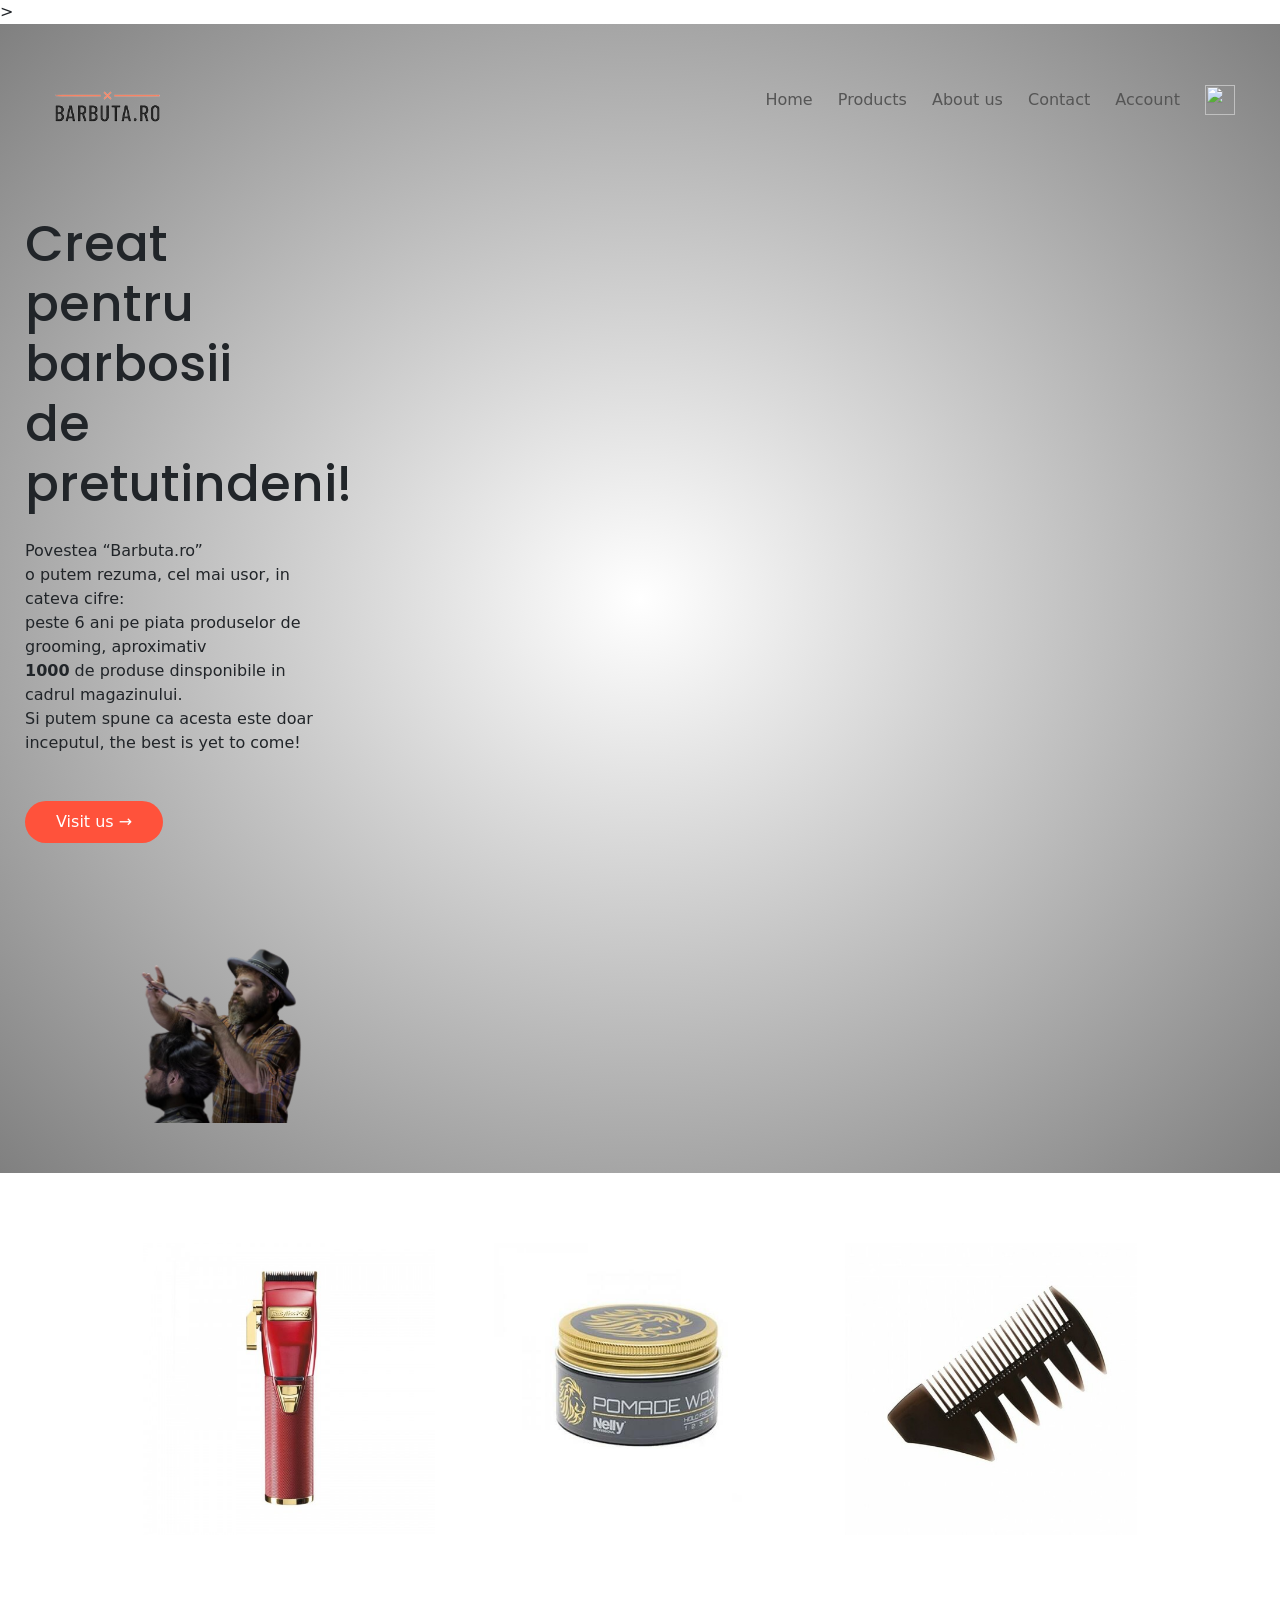
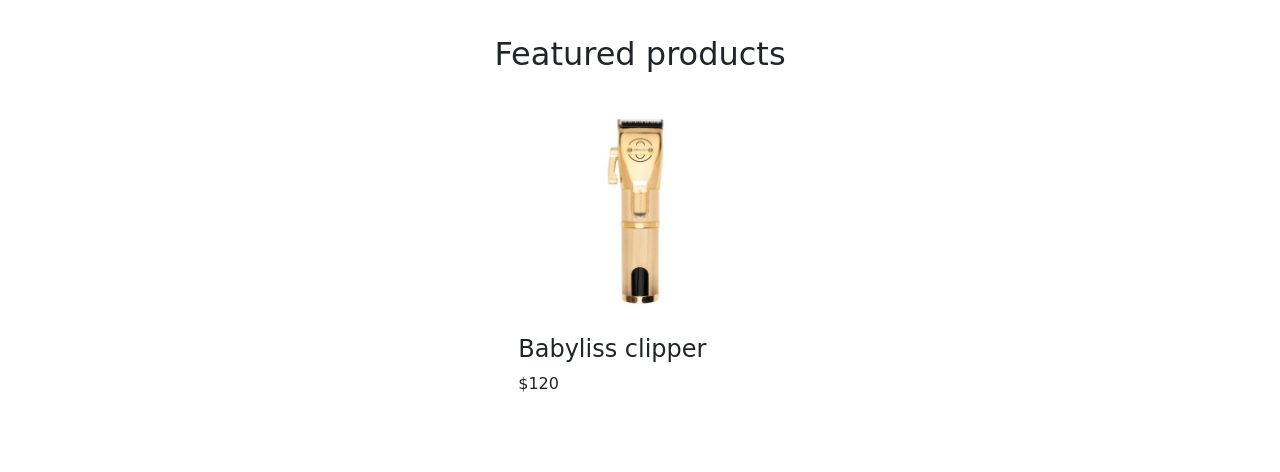
==== index.html @ 194eacf0 "primul commit" ====
<!DOCTYPE html>
<html lang="en">
<head>
  <meta charset="UTF-8">
  <meta http-equiv="X-UA-Compatible" content="IE=edge">
  <meta name="viewport" content="width=device-width, initial-scale=1.0">
  <link rel="stylesheet" href="https://cdn.jsdelivr.net/npm/bootstrap@5.1.3/dist/css/bootstrap.min.css">
  <title>Barbuta.ro</title>
<link rel="stylesheet" href="styles.css">
<link href="https://fonts.googleapis.com/css2?family=Poppins:wght@300;400;500;600;700&display=swap" rel="stylesheet">
<link rel="stylesheet" href="path/to/font-awesome/css/font-awesome.min.css">

>
</head>
<body>
  <div class="header">
  <div class="container">
  <div class="navbar">
    <div class="logo">
      <img src="assets/logoo.png" width="125px">
    </div>
    <nav>
      <ul>
        <li><a href=""> Home </a> </li>
        <li><a href=""> Products </a> </li>
        <li><a href=""> About us  </a> </li>
        <li><a href=""> Contact  </a> </li>
        <li><a href=""> Account </a> </li>
      </ul>
      <img src="assets/cart.png" width="30px" height="30px" >
    </nav>
  </div>
  <div calss="row">
    <div class="col-2">
      <h1> Creat pentru barbosii <br>de pretutindeni! </h1>
      <p>Povestea “Barbuta.ro”<br> o putem rezuma, cel mai usor, in cateva cifre:<br> peste 6 ani pe piata produselor de grooming, aproximativ<br> <strong>1000</strong> de produse dinsponibile in cadrul magazinului.<br> Si putem spune ca acesta este doar inceputul, the best is yet to come!</p>
    <a href="" class="btn"> Visit us &#8594;</a>
    </div>
    <div class="col-2">
      <img src="assets/imaginea.png">

    </div>
  </div>
</div>
</div>
  
<!-- categorii -->
<div class="categories">
  <div class="small-container">
<div class="row">
  <div class="col-3">
    <img src="assets/babyliss.jpg">
  </div>
  <div class="col-3">
    <img src="assets/ceara.jpg">
  </div>
  <div class="col-3">
    <img src="assets/pieptene.jpg">
  </div>
  </div>
</div>
</div>
<!-- produse -->
<div class="small-container">
  <h2 class="title"> Featured products </h2>
  <div class="row">
    <div class="col-4">
    <img src="assets/babyliss2.jpg">
    <h4>Babyliss clipper</h4>
    <div class="rating">
    <i class="fa-solid fa-star"></i>
    <i class="fa-solid fa-star"></i>
    <i class="fa-solid fa-star"></i>
    <i class="fa-solid fa-star"></i>
    <i class="fa-solid fa-star-half-stroke"></i>
    <p>$120</p>
  </div>
    </div>
  </div>
  </div>
</div>
</body>
</html>
---- styles.css ----
* {
    margin:0;
    padding:0;
    box-sizing: border-box;
}

.navbar {
    display: flex;
    align-items: center;
    padding:20px;

}
 nav{
    flex:1;
    text-align: right;
}
 nav ul {
    display: inline-block;
    list-style-type: none;
}
 nav ul li {
    display: inline-block;
    margin-right: 20px;
}
.navbar a{
    text-decoration: none;
    color: #555;
}
.navbar p{
    color: #555;
}
.container {
    max-width: 1300px;
    margin: auto;
    padding-left: 25px;
    padding-right: 25px;
}
.row {
    display: flex;
    align-items: center;
    flex-wrap: wrap;
    justify-content: space-around;
}
.col-2 {
    flex-basis:50%;
    min-width: 300px;
}
.col-2 img {
    max-width: 100%;
    padding: 50px 0;
}
.col-2 h1 {
    font-family: 'Poppins';
    font-size: 50px;
    line-height: 60px;
    margin: 25px 0;
}
.btn {
    display:inline-block;
    background: #ff523b ;
    color: #fff;
    padding: 8px 30px;
    margin: 30px 0;
    border-radius: 30px;
    transition: background 0.5s; 
}
.btn:hover{
    background: #563434 ;
}
.header {
    background: radial-gradient(#fff,#808080);
}
.header .row {
    margin-top: 70px;
}
 .categories {
    margin: 70px 0;
 }
 .col-3 {
    flex-basis: 30%;
    min-width: 250px;
    margin-bottom: 30px;
 }
 .col-3 img {
    width:100%;
 }
 .small-container {
    max-width: 1080px;
    margin:auto;
    padding-left: 25px;
    padding-right: 25px;
 }
 .col-4 {
    flex-basis: 25%;
    padding: 10px;
    min-width: 200px;
    margin-bottom: 50px;
 }
 .col-4 img {
    width: 100%;
 }
 .title {
    text-align: center;
 }
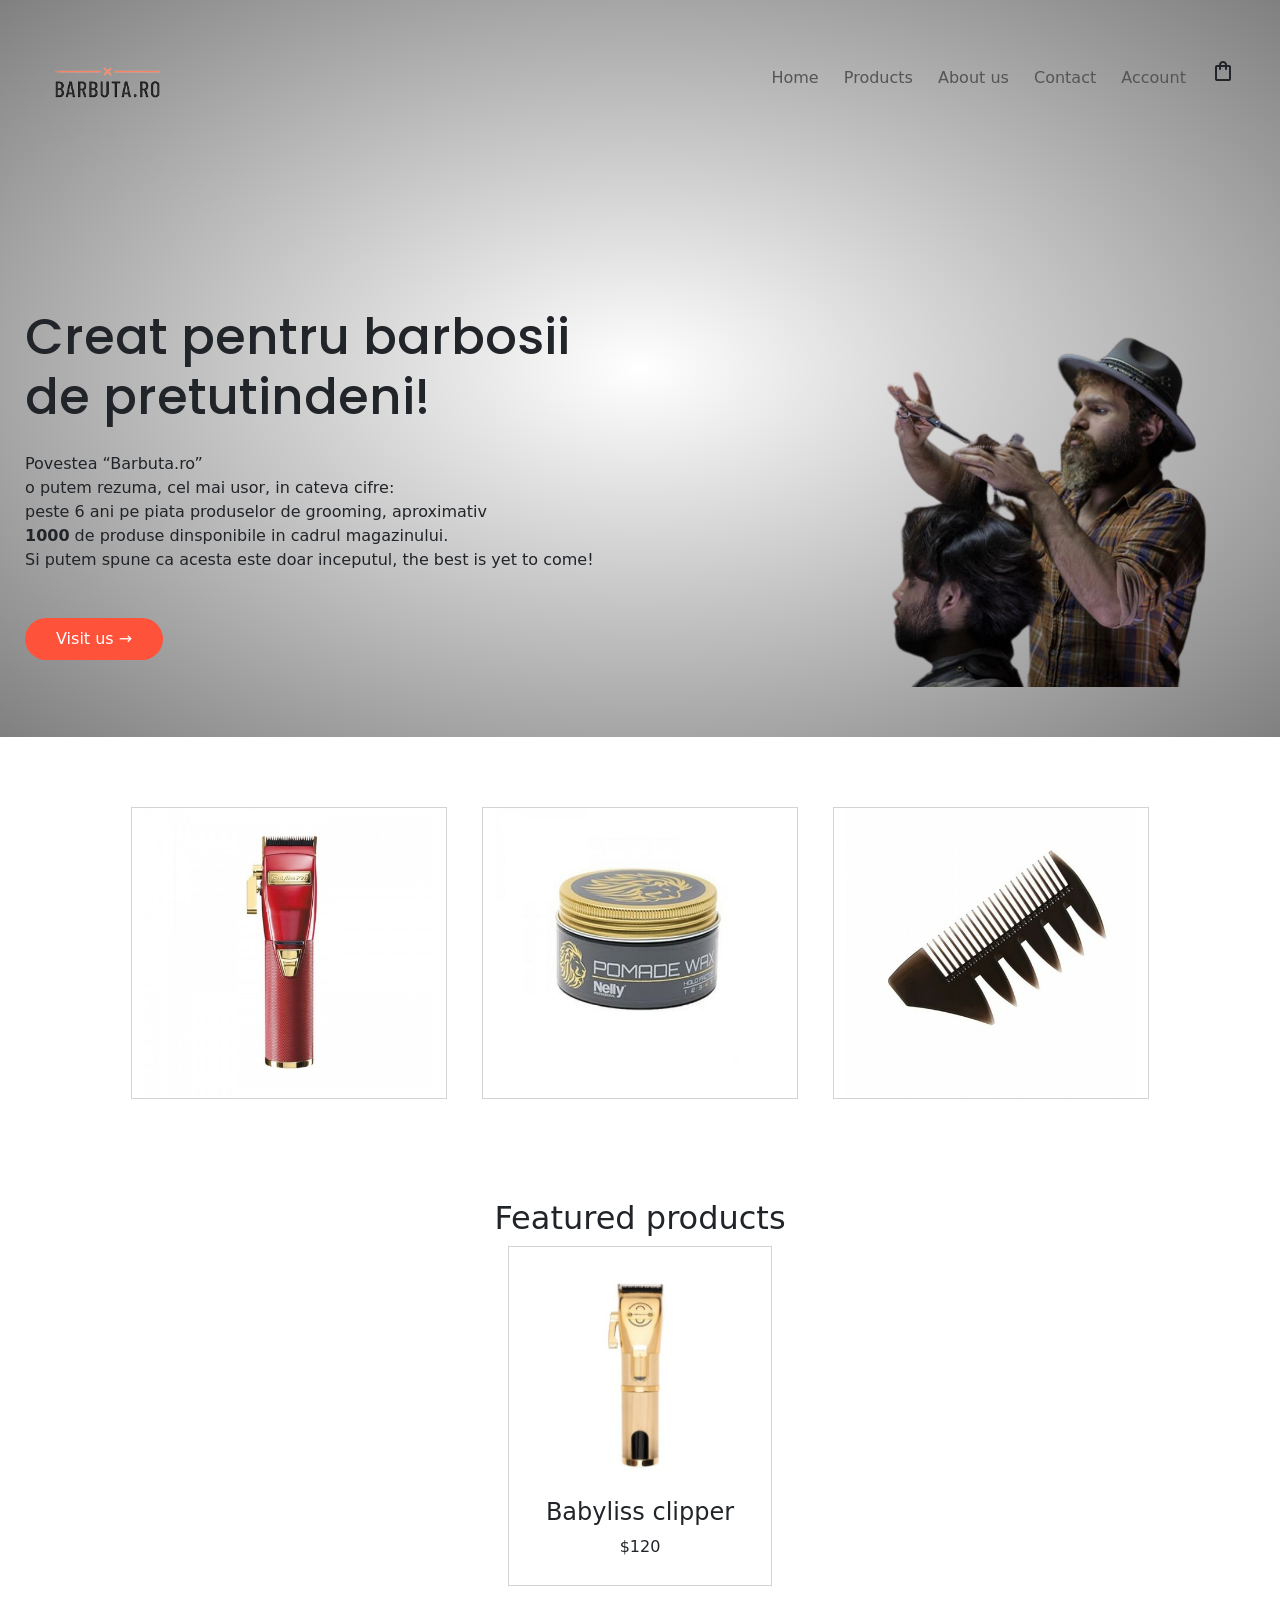
==== commit 6481ea60: "- fix" ====
--- a/index.html
+++ b/index.html
@@ -8,9 +8,7 @@
   <title>Barbuta.ro</title>
 <link rel="stylesheet" href="styles.css">
 <link href="https://fonts.googleapis.com/css2?family=Poppins:wght@300;400;500;600;700&display=swap" rel="stylesheet">
-<link rel="stylesheet" href="path/to/font-awesome/css/font-awesome.min.css">
-
->
+<link rel="stylesheet" href="https://fonts.googleapis.com/css2?family=Material+Symbols+Outlined:opsz,wght,FILL,GRAD@48,400,0,0" />
 </head>
 <body>
   <div class="header">
@@ -27,10 +25,12 @@
         <li><a href=""> Contact  </a> </li>
         <li><a href=""> Account </a> </li>
       </ul>
-      <img src="assets/cart.png" width="30px" height="30px" >
+      <span class="material-symbols-outlined">
+        shopping_bag
+        </span>
     </nav>
   </div>
-  <div calss="row">
+  <div class="row">
     <div class="col-2">
       <h1> Creat pentru barbosii <br>de pretutindeni! </h1>
       <p>Povestea “Barbuta.ro”<br> o putem rezuma, cel mai usor, in cateva cifre:<br> peste 6 ani pe piata produselor de grooming, aproximativ<br> <strong>1000</strong> de produse dinsponibile in cadrul magazinului.<br> Si putem spune ca acesta este doar inceputul, the best is yet to come!</p>
--- a/styles.css
+++ b/styles.css
@@ -80,6 +80,7 @@
     flex-basis: 30%;
     min-width: 250px;
     margin-bottom: 30px;
+    border: 1px solid #d3d3d3
  }
  .col-3 img {
     width:100%;
@@ -95,6 +96,8 @@
     padding: 10px;
     min-width: 200px;
     margin-bottom: 50px;
+    border: 1px solid #d3d3d3;
+    text-align: center;
  }
  .col-4 img {
     width: 100%;
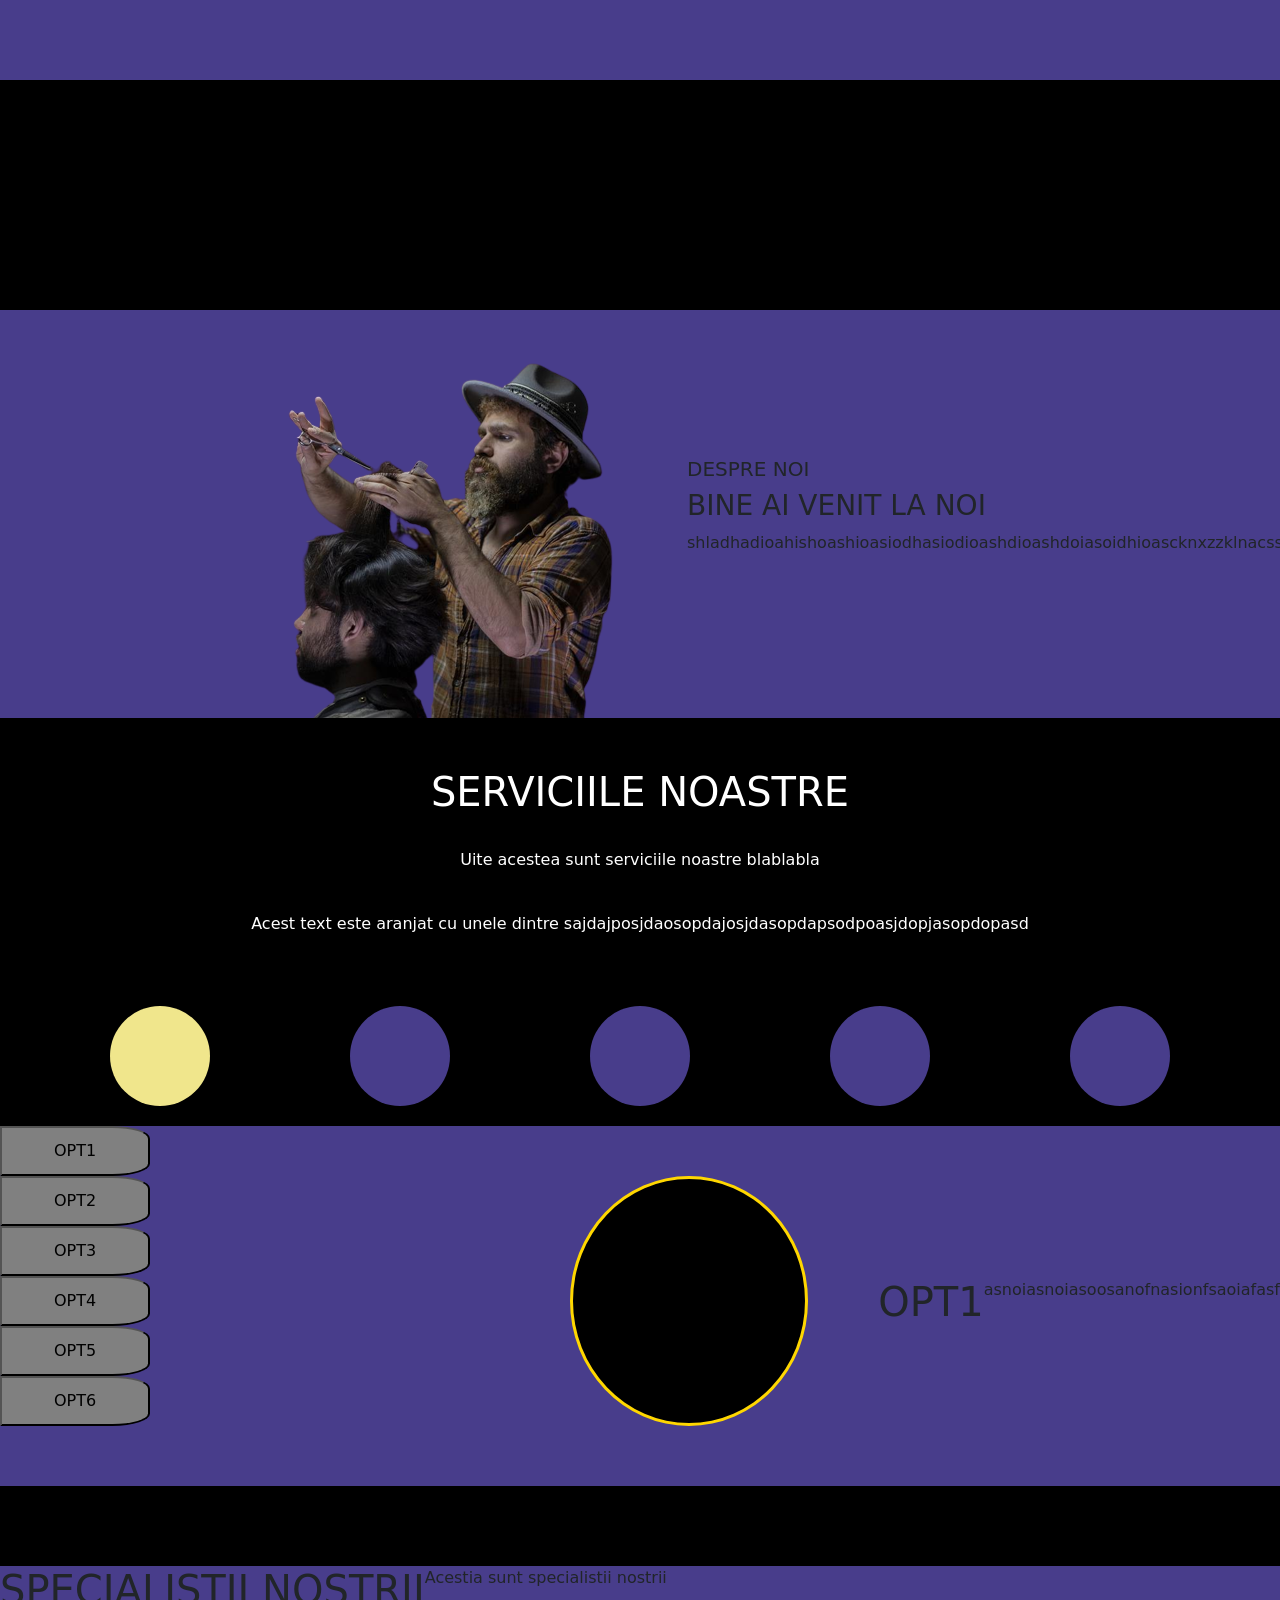
==== commit d27157b8: "Asta am facut pana acum, m-a incurcat foarte mult pozitia in pagina." ====
--- a/index.html
+++ b/index.html
@@ -1,83 +1,68 @@
 <!DOCTYPE html>
 <html lang="en">
+
 <head>
   <meta charset="UTF-8">
   <meta http-equiv="X-UA-Compatible" content="IE=edge">
   <meta name="viewport" content="width=device-width, initial-scale=1.0">
   <link rel="stylesheet" href="https://cdn.jsdelivr.net/npm/bootstrap@5.1.3/dist/css/bootstrap.min.css">
   <title>Barbuta.ro</title>
-<link rel="stylesheet" href="styles.css">
-<link href="https://fonts.googleapis.com/css2?family=Poppins:wght@300;400;500;600;700&display=swap" rel="stylesheet">
-<link rel="stylesheet" href="https://fonts.googleapis.com/css2?family=Material+Symbols+Outlined:opsz,wght,FILL,GRAD@48,400,0,0" />
+  <link rel="stylesheet" href="styles.css">
+  <link href="https://fonts.googleapis.com/css2?family=Poppins:wght@300;400;500;600;700&display=swap" rel="stylesheet">
 </head>
+
 <body>
-  <div class="header">
-  <div class="container">
-  <div class="navbar">
-    <div class="logo">
-      <img src="assets/logoo.png" width="125px">
+  <div class="header"></div>
+  <div class="header2"></div>
+  <div class="container1">
+    <div class="img1">
+      <img src="assets/imaginea.png">
     </div>
-    <nav>
-      <ul>
-        <li><a href=""> Home </a> </li>
-        <li><a href=""> Products </a> </li>
-        <li><a href=""> About us  </a> </li>
-        <li><a href=""> Contact  </a> </li>
-        <li><a href=""> Account </a> </li>
-      </ul>
-      <span class="material-symbols-outlined">
-        shopping_bag
-        </span>
-    </nav>
+    <div class="txt1">
+      <h5>DESPRE NOI</h5>
+      <h3>BINE AI VENIT LA NOI</h3>
+      <p>shladhadioahishoashioasiodhasiodioashdioashdoiasoidhioascknxzzklnacssicasio</p>
+    </div>
   </div>
-  <div class="row">
-    <div class="col-2">
-      <h1> Creat pentru barbosii <br>de pretutindeni! </h1>
-      <p>Povestea “Barbuta.ro”<br> o putem rezuma, cel mai usor, in cateva cifre:<br> peste 6 ani pe piata produselor de grooming, aproximativ<br> <strong>1000</strong> de produse dinsponibile in cadrul magazinului.<br> Si putem spune ca acesta este doar inceputul, the best is yet to come!</p>
-    <a href="" class="btn"> Visit us &#8594;</a>
+  <div class="container2">
+    <div class="text-container">
+      <h1>SERVICIILE NOASTRE</h1><br>
+      <p>Uite acestea sunt serviciile noastre blablabla</p><br>
+      <p>Acest text este aranjat cu unele dintre sajdajposjdaosopdajosjdasopdapsodpoasjdopjasopdopasd</p>
     </div>
-    <div class="col-2">
-      <img src="assets/imaginea.png">
+    <div class="containercerc">
+      <div class="cerc cerc1"> </div>
+      <div class="cerc"></div>
+      <div class="cerc"></div>
+      <div class="cerc"></div>
+      <div class="cerc"></div>
 
     </div>
   </div>
-</div>
-</div>
-  
-<!-- categorii -->
-<div class="categories">
-  <div class="small-container">
-<div class="row">
-  <div class="col-3">
-    <img src="assets/babyliss.jpg">
   </div>
-  <div class="col-3">
-    <img src="assets/ceara.jpg">
-  </div>
-  <div class="col-3">
-    <img src="assets/pieptene.jpg">
-  </div>
-  </div>
-</div>
-</div>
-<!-- produse -->
-<div class="small-container">
-  <h2 class="title"> Featured products </h2>
-  <div class="row">
-    <div class="col-4">
-    <img src="assets/babyliss2.jpg">
-    <h4>Babyliss clipper</h4>
-    <div class="rating">
-    <i class="fa-solid fa-star"></i>
-    <i class="fa-solid fa-star"></i>
-    <i class="fa-solid fa-star"></i>
-    <i class="fa-solid fa-star"></i>
-    <i class="fa-solid fa-star-half-stroke"></i>
-    <p>$120</p>
-  </div>
+  <div class="container3">
+    <div class="buttoncontainer">
+      <button class="button">OPT1</button>
+      <button class="button">OPT2</button>
+      <button class="button">OPT3</button>
+      <button class="button">OPT4</button>
+      <button class="button">OPT5</button>
+      <button class="button">OPT6</button>
+    </div>
+
+    <div class="bigcerc">
+    </div>
+    <div class="text3">
+      <h1> OPT1</h1><br>
+        <p>asnoiasnoiasoosanofnasionfsaoiafasf</p><br>
     </div>
   </div>
+  <div class="container4">
+    <div class="text4">
+    <h1>SPECIALISTII NOSTRII</h1>
+    <p>Acestia sunt specialistii nostrii</p>
+    </div>
   </div>
-</div>
-</body>
-</html>+
+
+</body>
--- a/styles.css
+++ b/styles.css
@@ -1,107 +1,165 @@
 * {
-    margin:0;
-    padding:0;
-    box-sizing: border-box;
+
+    margin: 0;
+    padding: 0;
+    list-style: none;
+    text-decoration: none;
 }
 
-.navbar {
+body {
+    background-color: black;
+}
+
+.header {
+    width: 100%;
+    height: 80px;
+    display: block;
+    background-color: darkslateblue;
+}
+
+.header2 {
+    width: 100%;
+    height: 230px;
+    display: block;
+    background-color: black;
+}
+
+.container1 {
     display: flex;
-    align-items: center;
-    padding:20px;
+    justify-content: space-between;
+    width: 100%;
+    height: auto;
+    padding-left: 25px;
+    padding-right: 25px;
+    background-color: darkslateblue;
+}
+
+.img1 {
+    border-radius: 50%;
+    margin-right: 25px;
+    padding-left: 25px;
+    width: 100%;
+    height: auto;
+}
+
+.txt1 {
+    float: right;
+    margin: auto;
+    width: 50%;
+}
+
+.container2 {
+    width: 100%;
+    height: auto;
+}
+
+.container2 h1 {
+
+    text-align: center;
+    display: auto;
+    color: white;
+}
+
+.container2 p {
+    color: white;
+    text-align: center;
+    display: auto;
 
 }
- nav{
-    flex:1;
-    text-align: right;
-}
- nav ul {
-    display: inline-block;
-    list-style-type: none;
-}
- nav ul li {
-    display: inline-block;
-    margin-right: 20px;
-}
-.navbar a{
-    text-decoration: none;
-    color: #555;
-}
-.navbar p{
-    color: #555;
-}
-.container {
-    max-width: 1300px;
-    margin: auto;
-    padding-left: 25px;
-    padding-right: 25px;
-}
-.row {
+
+.containercerc {
     display: flex;
+    justify-content: center;
     align-items: center;
-    flex-wrap: wrap;
-    justify-content: space-around;
-}
-.col-2 {
-    flex-basis:50%;
-    min-width: 300px;
-}
-.col-2 img {
-    max-width: 100%;
-    padding: 50px 0;
-}
-.col-2 h1 {
-    font-family: 'Poppins';
-    font-size: 50px;
-    line-height: 60px;
-    margin: 25px 0;
-}
-.btn {
-    display:inline-block;
-    background: #ff523b ;
-    color: #fff;
-    padding: 8px 30px;
-    margin: 30px 0;
-    border-radius: 30px;
-    transition: background 0.5s; 
-}
-.btn:hover{
-    background: #563434 ;
-}
-.header {
-    background: radial-gradient(#fff,#808080);
-}
-.header .row {
+    gap: 60px;
     margin-top: 70px;
 }
- .categories {
-    margin: 70px 0;
- }
- .col-3 {
-    flex-basis: 30%;
-    min-width: 250px;
-    margin-bottom: 30px;
-    border: 1px solid #d3d3d3
- }
- .col-3 img {
-    width:100%;
- }
- .small-container {
-    max-width: 1080px;
-    margin:auto;
-    padding-left: 25px;
-    padding-right: 25px;
- }
- .col-4 {
-    flex-basis: 25%;
-    padding: 10px;
-    min-width: 200px;
-    margin-bottom: 50px;
-    border: 1px solid #d3d3d3;
+
+.cerc1 {
+    margin-left: 40px;
+    margin-right: 40px;
+    width: 100px;
+    height: 100px;
+    line-height: 100px;
+    border-radius: 50%;
+    background-color: khaki;
+}
+
+.cerc {
+    margin-left: 40px;
+    margin-right: 40px;
+    width: 100px;
+    height: 100px;
+    line-height: 100px;
+    border-radius: 50%;
+    background-color: darkslateblue;
+}
+
+.cerc1 {
+    background-color: khaki;
+}
+
+.text-container {
+    margin-top: 50px;
+
+}
+
+.button {
+    width: 150px;
+    height: 50px;
+    background-color: grey;
+    border-radius: 0% 25% 25% 0%;
+    display: inline-block;
+    flex-direction: column;
+}
+
+.buttoncontainer {
+    background-color: darkslateblue;
+    display: flex;
+    flex-direction: column;
+}
+
+.container3 {
+    width: 100%;
+    height: auto;
+    background-color: darkslateblue;
+    margin-top: 20px;
+    display: flex;
+    gap: 20px;
+    flex-direction: row;
+}
+
+.bigcerc {
+    width: 250px;
+    height: 250px;
+    line-height: 250px;
+    border-radius: 50%;
+    background-color: black;
+    border-style: solid;
+    border-color: gold;
+    display: auto;
+    margin-left: 400px;
+    margin-top: 50px;
+    margin-bottom: 60px;
+}
+
+.text3 {
+    margin-left: 50px;
+    float: right;
+    display: flex;
+    float: right;
+    align-self:center;
+}
+
+.container4 {
+    background-color: darkslateblue;
+    width: 100%;
+    height: auto;
+    display: flex;
+    margin-top: 80px;
     text-align: center;
- }
- .col-4 img {
-    width: 100%;
- }
- .title {
+}
+.text4 {
+    display:flex;
     text-align: center;
- }+}
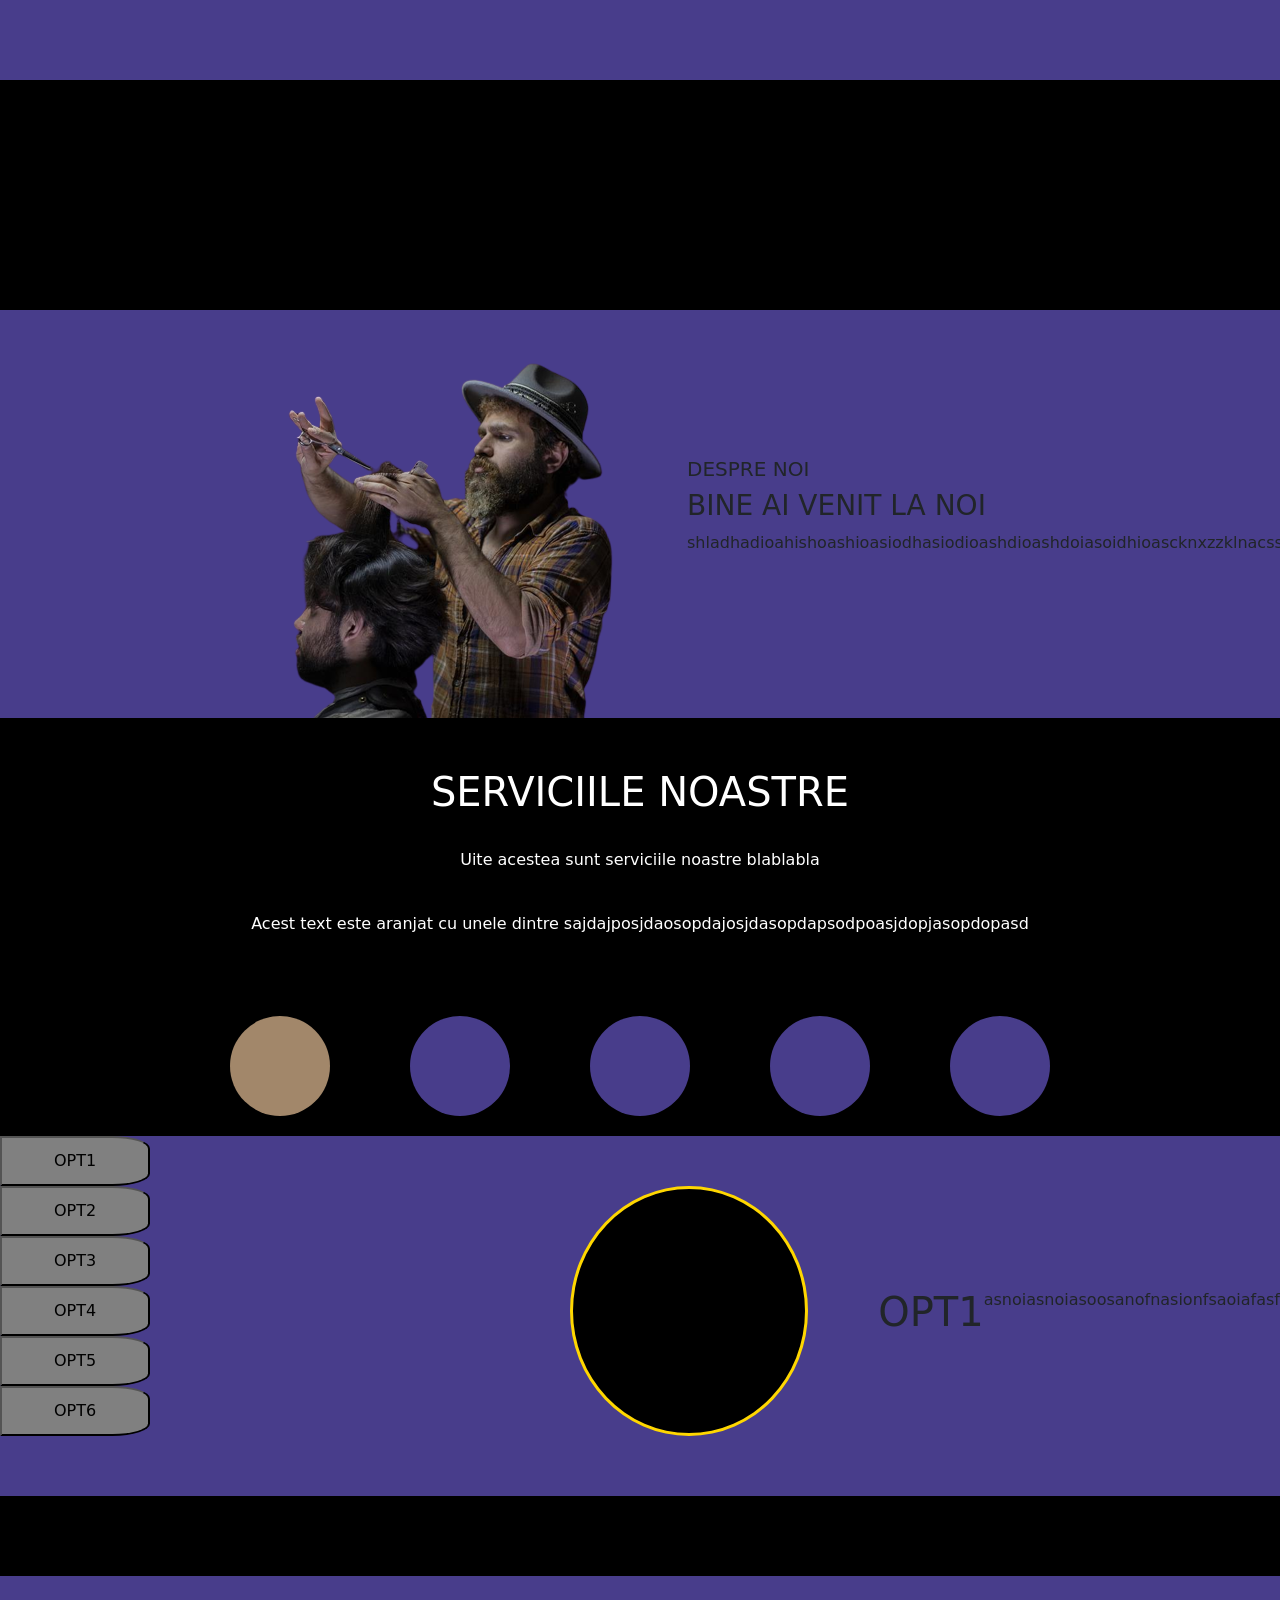
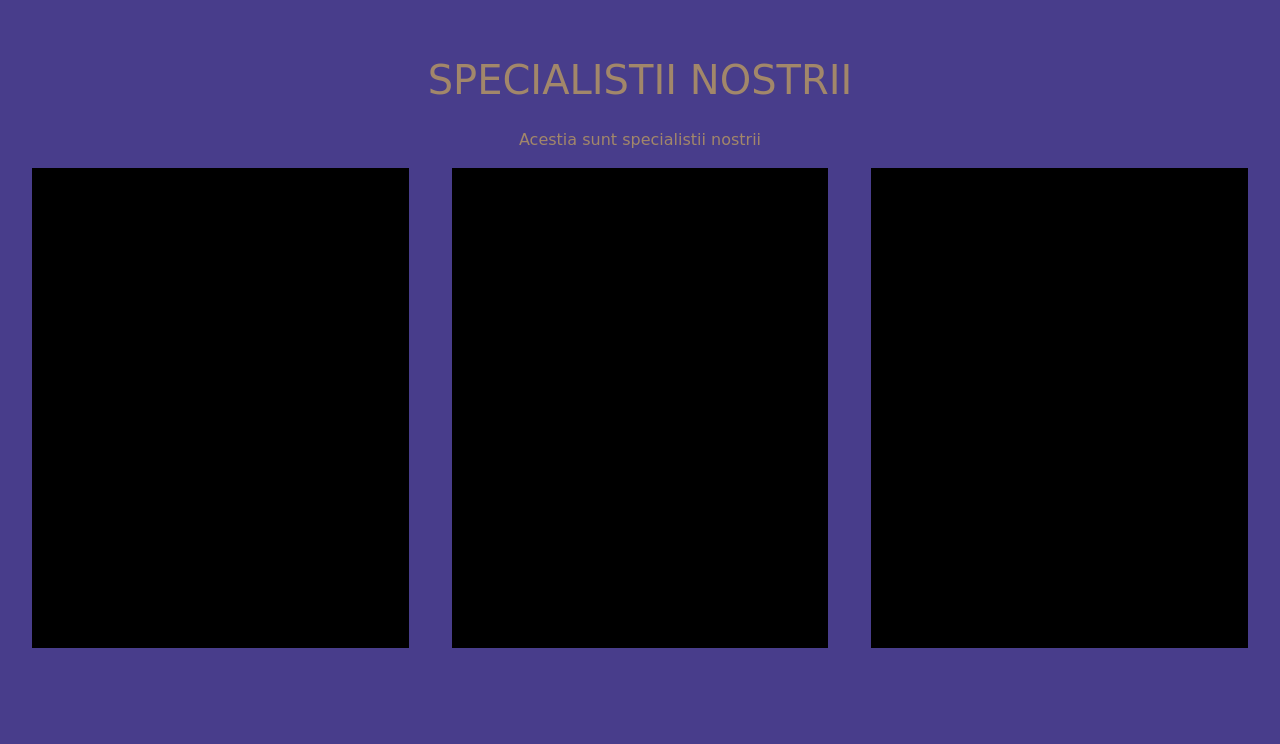
==== commit 559b5ddc: "corrections" ====
--- a/index.html
+++ b/index.html
@@ -2,23 +2,26 @@
 <html lang="en">
 
 <head>
-  <meta charset="UTF-8">
-  <meta http-equiv="X-UA-Compatible" content="IE=edge">
-  <meta name="viewport" content="width=device-width, initial-scale=1.0">
-  <link rel="stylesheet" href="https://cdn.jsdelivr.net/npm/bootstrap@5.1.3/dist/css/bootstrap.min.css">
+  <meta charset="UTF-8" />
+  <meta http-equiv="X-UA-Compatible" content="IE=edge" />
+  <meta name="viewport" content="width=device-width, initial-scale=1.0" />
+  <link rel="stylesheet" href="https://cdn.jsdelivr.net/npm/bootstrap@5.1.3/dist/css/bootstrap.min.css" />
   <title>Barbuta.ro</title>
-  <link rel="stylesheet" href="styles.css">
-  <link href="https://fonts.googleapis.com/css2?family=Poppins:wght@300;400;500;600;700&display=swap" rel="stylesheet">
+  <link rel="stylesheet" href="styles.css" />
+  <link href="https://fonts.googleapis.com/css2?family=Poppins:wght@300;400;500;600;700&display=swap"
+    rel="stylesheet" />
 </head>
 
 <body>
+  <!-- lipseste primul header -->
   <div class="header"></div>
   <div class="header2"></div>
   <div class="container1">
     <div class="img1">
-      <img src="assets/imaginea.png">
+      <img src="assets/imaginea.png" />
     </div>
     <div class="txt1">
+      <!-- despre noi este prea mare -->
       <h5>DESPRE NOI</h5>
       <h3>BINE AI VENIT LA NOI</h3>
       <p>shladhadioahishoashioasiodhasiodioashdioashdoiasoidhioascknxzzklnacssicasio</p>
@@ -26,9 +29,10 @@
   </div>
   <div class="container2">
     <div class="text-container">
-      <h1>SERVICIILE NOASTRE</h1><br>
-      <p>Uite acestea sunt serviciile noastre blablabla</p><br>
-      <p>Acest text este aranjat cu unele dintre sajdajposjdaosopdajosjdasopdapsodpoasjdopjasopdopasd</p>
+      <!-- alta culoare -->
+      <h1>SERVICIILE NOASTRE</h1><br />
+      <p>Uite acestea sunt serviciile noastre blablabla</p><br />
+      <p>Acest text este aranjat cu unele dintre sajdajposjdaosopdajosjdasopdapsodpoasjdopjasopdopasd</p />
     </div>
     <div class="containercerc">
       <div class="cerc cerc1"> </div>
@@ -38,7 +42,6 @@
       <div class="cerc"></div>
 
     </div>
-  </div>
   </div>
   <div class="container3">
     <div class="buttoncontainer">
@@ -53,16 +56,21 @@
     <div class="bigcerc">
     </div>
     <div class="text3">
-      <h1> OPT1</h1><br>
-        <p>asnoiasnoiasoosanofnasionfsaoiafasf</p><br>
+      <h1> OPT1</h1><br />
+      <p>asnoiasnoiasoosanofnasionfsaoiafasf</p>
     </div>
   </div>
   <div class="container4">
     <div class="text4">
-    <h1>SPECIALISTII NOSTRII</h1>
-    <p>Acestia sunt specialistii nostrii</p>
+      <h1>SPECIALISTII NOSTRII</h1>
+      <p>Acestia sunt specialistii nostrii</p>
+    </div>
+    <div class="frizer-area">
+      <div class="frizer"></div>
+      <div class="frizer"></div>
+      <div class="frizer"></div>
     </div>
   </div>
 
-
-</body>+</body>
+</html>
--- a/styles.css
+++ b/styles.css
@@ -71,8 +71,7 @@
     display: flex;
     justify-content: center;
     align-items: center;
-    gap: 60px;
-    margin-top: 70px;
+    margin-top: 5em;
 }
 
 .cerc1 {
@@ -82,7 +81,7 @@
     height: 100px;
     line-height: 100px;
     border-radius: 50%;
-    background-color: khaki;
+    background-color: #A2876A !important;
 }
 
 .cerc {
@@ -95,9 +94,6 @@
     background-color: darkslateblue;
 }
 
-.cerc1 {
-    background-color: khaki;
-}
 
 .text-container {
     margin-top: 50px;
@@ -157,9 +153,32 @@
     height: auto;
     display: flex;
     margin-top: 80px;
-    text-align: center;
+    justify-content: center;
+    flex-direction: column;
 }
 .text4 {
     display:flex;
     text-align: center;
+    flex-direction: column;
+}
+
+.text4 > h1 {
+    margin-top: 2em;
+    color: #A2876A;
+}
+.text4 > p {
+    margin-top: 1em;
+    color: #A2876A;
+}
+
+.frizer-area{
+    display: flex;
+    justify-content: space-between;
+    margin: 0 2em 6em 2em;
+}
+
+.frizer{
+    background-color: #000;
+    height: 30rem;
+    width: 31%;
 }
